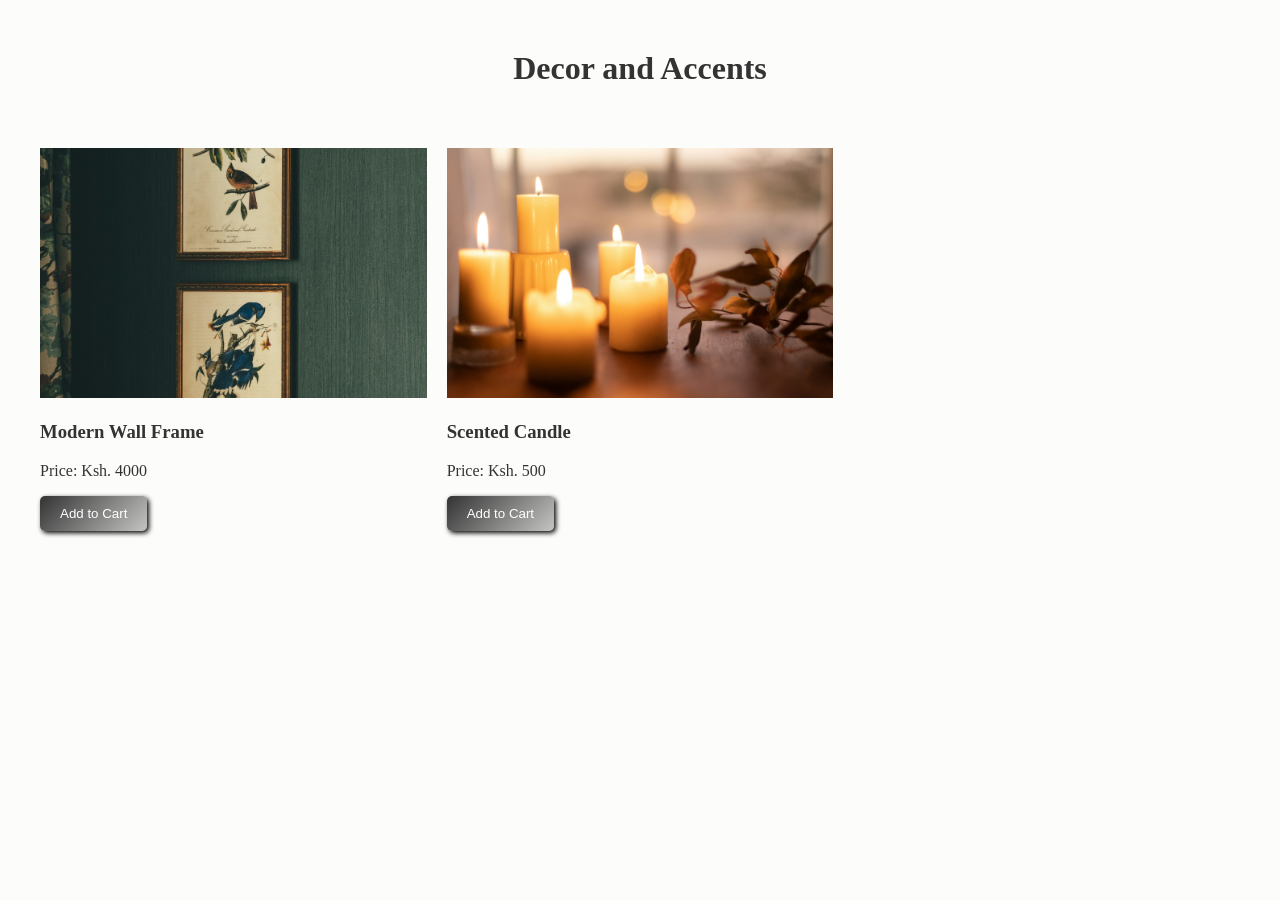
==== decor.html @ a2afb68e "Sections: Add living.html, decor.html, kitchen.html" ====
<!DOCTYPE html>
<html lang="en">
<head>
    <meta charset="UTF-8">
    <meta name="viewport" content="width=device-width, initial-scale=1.0">
    <title>Decor | Haven Home Goods</title>
    <link rel="stylesheet" href="styles.css">
     <style>
     .product-grid {
        display: grid;
        grid-template-columns: repeat(3, 1fr);
        gap: 20px;
        padding: 40px;
     }   
     .product-grid img {
        width: 100%;
        height: 250px;
        object-fit: cover;
        
     }
    </style>
</head>
<body>
    
        <h1 style="text-align: center;margin-top: 50px;">Decor and Accents</h1>
        <div class="product-grid">
        <div class="product">
            <img src="assets/images/wall.jpg" alt="">
            <h3>Modern Wall Frame</h3>
            <p>Price: <span>Ksh. 4000</span></p>
            <button class="buy-btn">Add to Cart</button>
        </div>
        <div class="product">
            <img src="assets/images/scented.jpg" alt="">
            <h3>Scented Candle</h3>
            <p>Price: <span>Ksh. 500</span></p>
            <button class="buy-btn">Add to Cart</button>
                </div>
        </div>

    
</body>
</html>
---- styles.css ----
body {
    margin: 0;
    padding: 0;
    box-sizing: border-box;
    background-color: hwb(45 98% 1%);
    color: #333333;
    width: 100%;
    height: auto;
}
main {
    display: block;
}

.navbar ul {
    text-align: center;
    border: 1px solid rgb(219, 209, 209);
    background: white;
    margin: 10px;
}
.navbar ul li {
    list-style-type: none;
    padding: 2px;
    margin-bottom: 12px;
}
.navbar ul li a {
    text-decoration: none;
}



#product-grid img {
    width: 100%;
    height: 250px;
    object-fit: cover;
}
.content-wrapper {
    display: grid;
    grid-template-rows: 250px 1fr;
    gap: 30px;

}
.sofa {
    display: grid;
    grid-template-columns: repeat(3, 1fr);
    gap: 20px;
}
.hero {
   
   text-align: center;
   background-image: url(assets/images/home1.jpg);
   background-size: cover;
   background-position: center bottom;
   color: white;
   height: 60vh;
   background-repeat: no-repeat;
   

    
}

aside {
    margin-top: 60px;
}
.rating {
    color: gold;
    font-size: 1.2rem;
    margin-bottom: 10px;
    margin-top: 10px;
}
.buy-btn {
    background-color: #333333;
    color: white;
    padding: 10px 20px;
    border: none;
    border-radius: 5px;
    transition: 0.3s;
    background: linear-gradient(135deg, #333333 0%, #5555 100%);
    cursor: pointer;
    box-shadow: 2px 2px 5px black;
}
.buy-btn:hover {
    transform: translateY(-2px);
}
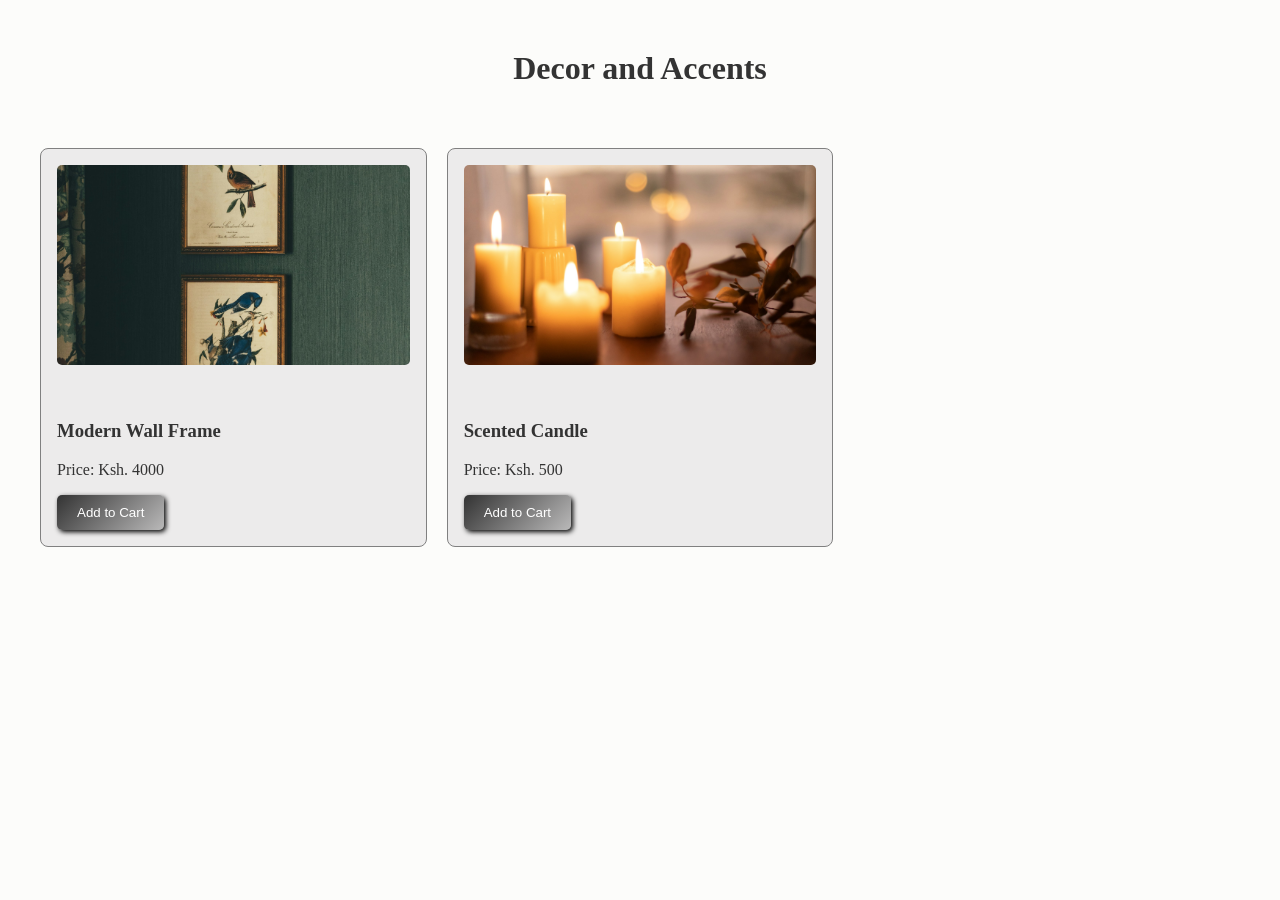
==== commit a2d82ddc: "main: fix image sections" ====
--- a/decor.html
+++ b/decor.html
@@ -18,6 +18,27 @@
         object-fit: cover;
         
      }
+     .img-content {
+    background-color: rgb(236, 235, 235);
+    border: 1px solid grey;
+    padding: 1rem;
+    border-radius: 8px;
+    transition: transform 0.3s;
+
+}
+
+.img-content img {
+    width: 100%;
+    height: 200px;
+    object-fit: cover;
+    border-radius: 5px;
+    margin-bottom: 2rem;
+    
+}
+.img-content:hover {
+    transform: translateY(-10px); border-color: gray;
+}
+
     </style>
 </head>
 <body>
@@ -25,16 +46,20 @@
         <h1 style="text-align: center;margin-top: 50px;">Decor and Accents</h1>
         <div class="product-grid">
         <div class="product">
-            <img src="assets/images/wall.jpg" alt="">
-            <h3>Modern Wall Frame</h3>
-            <p>Price: <span>Ksh. 4000</span></p>
-            <button class="buy-btn">Add to Cart</button>
+            <div class="img-content">
+                <img src="assets/images/wall.jpg" alt="">
+                <h3>Modern Wall Frame</h3>
+                <p>Price: <span>Ksh. 4000</span></p>
+                <button class="buy-btn">Add to Cart</button>
+            </div>
         </div>
         <div class="product">
-            <img src="assets/images/scented.jpg" alt="">
-            <h3>Scented Candle</h3>
-            <p>Price: <span>Ksh. 500</span></p>
-            <button class="buy-btn">Add to Cart</button>
+            <div class="img-content">
+                <img src="assets/images/scented.jpg" alt="">
+                <h3>Scented Candle</h3>
+                <p>Price: <span>Ksh. 500</span></p>
+                <button class="buy-btn">Add to Cart</button>
+            </div>
                 </div>
         </div>
 
--- a/styles.css
+++ b/styles.css
@@ -10,20 +10,109 @@
 main {
     display: block;
 }
+header {
+    padding: 1rem 10%;
+    position: sticky;
+    justify-content: space-between;
+    align-items: center;
+    display: flex;
+    flex-direction: row;
+    top: 0;
+    z-index: 100;
+    background: rgba(237, 229, 229, 0.8);
+    backdrop-filter: blur(2px);
+    border-bottom: 1px solid rgba(0, 0, 0, 0.1);
+}
 
-.navbar ul {
+
+
+
+
+header nav a {
+    text-decoration: none;
+    color: #333333;
+    font-weight: 700;
+    justify-content: space-between;
+    padding: 10px;
+    
+   
+}
+header h1 {
+    font-size: 1.5rem;
+    font-weight: bold;
+    color: #333333;
+    letter-spacing: 2px;
+    text-transform: uppercase;
+}
+.hero {
+    height: 60vh;
+    display: flex;
+    flex-direction: column;
     text-align: center;
-    border: 1px solid rgb(219, 209, 209);
-    background: white;
-    margin: 10px;
+    justify-content: center;
+    align-items: center;
+    background-image: url(assets/images/home1.jpg);
+   background-size: cover;
+   background-position: center bottom;
+   color: black;
+   background-attachment: fixed;
+   margin-bottom: 50px;
 }
-.navbar ul li {
-    list-style-type: none;
-    padding: 2px;
-    margin-bottom: 12px;
+.hero-card {
+    background-color: #f9f9f9;
+    backdrop-filter: blur(4px);
+    -webkit-backdrop-filter: blur(4px);
+    border: 1px solid rgba(250, 255, 255, 0.4);
+    border-radius: 26px;
+    width: 100%;
+    margin: 0 auto;
 }
-.navbar ul li a {
+.hero-card .cta {
+    display: inline-block;
+    padding: 12px;
+    background-color: #1a1a1a;
+    color: white;
     text-decoration: none;
+    font-size: 0.8rem;
+    font-weight: 600;
+    letter-spacing: 2px;
+    border-radius: 5px;
+    border: 1px solid transparent;
+}
+.hero-card .cta:hover {
+    transform: translateY(3px);
+    background-color: transparent;
+    color: black;
+    border: 1px solid #1a1a1a;
+}
+.footer-links {
+    display: flex;
+    flex-direction: column;
+    gap: 10px;
+    
+
+}
+.footer-links a {
+    text-decoration: none;
+    color: #444;
+    font-size: 0.9rem;
+}
+
+.footer-bottom {
+    text-align: center;
+    margin-top: 50px;
+    border-top: 1px solid black;
+}
+.footer-bottom p {
+    font-size: 0.8rem;
+    letter-spacing: 1px;
+    text-transform: uppercase;
+}
+.main-footer {
+    background-color: #f9f9f9;
+    border-top: 1px solid black;
+    padding: 40px;
+    margin-top: 80px;
 }
 
 
@@ -32,31 +121,42 @@
     width: 100%;
     height: 250px;
     object-fit: cover;
+    
 }
 .content-wrapper {
     display: grid;
     grid-template-rows: 250px 1fr;
     gap: 30px;
+    
 
 }
 .sofa {
     display: grid;
     grid-template-columns: repeat(3, 1fr);
     gap: 20px;
+
 }
-.hero {
-   
-   text-align: center;
-   background-image: url(assets/images/home1.jpg);
-   background-size: cover;
-   background-position: center bottom;
-   color: white;
-   height: 60vh;
-   background-repeat: no-repeat;
-   
+.img-content {
+    background-color: rgb(236, 235, 235);
+    border: 1px solid grey;
+    padding: 1rem;
+    border-radius: 8px;
+    transition: transform 0.3s;
 
+}
+
+.img-content img {
+    width: 100%;
+    height: 200px;
+    object-fit: cover;
+    border-radius: 5px;
+    margin-bottom: 2rem;
     
 }
+.img-content:hover {
+    transform: translateY(-10px); border-color: gray;
+}
+
 
 aside {
     margin-top: 60px;
